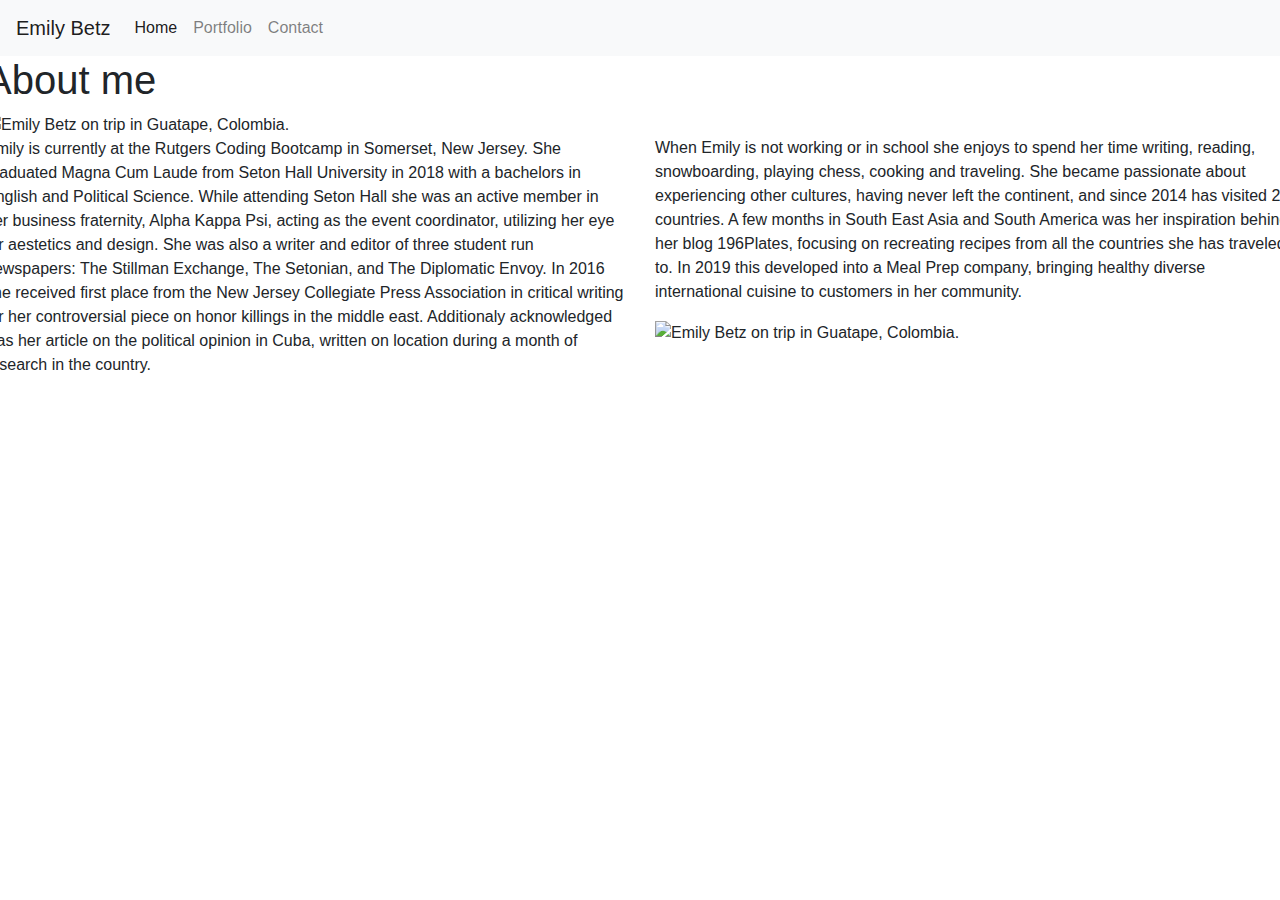
==== index.html @ ab047e42 "Rename Bootstrap_Portfolio/index.html to index.html" ====
<!DOCTYPE html>
    <html lang="en">
<head>
    <meta charset="UTF-8">
    <meta name="viewport" content="width=device-width, initial-scale=1.0">
    <meta http-equiv="X-UA-Compatible" content="ie=edge">
    <title>Emily Betz Portfolio</title>
        <link rel="stylesheet" type="text/css" href="assets/style.css"/>
        <link rel="stylesheet" href="https://stackpath.bootstrapcdn.com/bootstrap/4.3.1/css/bootstrap.min.css" integrity="sha384-ggOyR0iXCbMQv3Xipma34MD+dH/1fQ784/j6cY/iJTQUOhcWr7x9JvoRxT2MZw1T" crossorigin="anonymous">
        </head>
<div id="page">
<body>
    <header id="name links">
               <nav class="navbar navbar-expand-lg navbar-light bg-light">
                <a class="navbar-brand" href="#">Emily Betz</a>
                <button class="navbar-toggler" type="button" data-toggle="collapse" data-target="#navbarNav" aria-controls="navbarNav" aria-expanded="false" aria-label="Toggle navigation">
                  <span class="navbar-toggler-icon"></span>
                </button>
                <div class="collapse navbar-collapse" id="navbarNav">
                  <ul class="navbar-nav">
                    <li class="nav-item active">
                      <a class="nav-link" href="file:///C:/Users/Administrator/Downloads/Bootstrap_Portfolio/index.html">Home <span class="sr-only">(current)</span></a>
                    </li>
                    <li class="nav-item">
                      <a class="nav-link" href="file:///C:/Users/Administrator/Downloads/Bootstrap_Portfolio/portfolio.html">Portfolio</a>
                    </li>
                    <li class="nav-item">
                      <a class="nav-link" href="file:///C:/Users/Administrator/Downloads/Bootstrap_Portfolio/contact.html">Contact</a>
                    </li>
                    </ul>
                </div>
              </nav>
              
    </header>
         <div class="row">
            <div class="body bio">
          <h1 class="clearfix">About me</h1>
          <div class="row">
            <div class="col-md-6">
    <img src="assets/images/colombia2.jpeg" alt="Emily Betz on trip in Guatape, Colombia." width="300" Height="380" class="floatLeft"/> 
    <p class="bio" >
            Emily is currently at the Rutgers Coding Bootcamp in Somerset, New Jersey. She graduated Magna Cum Laude from Seton Hall University in 2018
    with a bachelors in English and Political Science. While attending Seton Hall she was an active member in her business fraternity, Alpha Kappa Psi, 
    acting as the event coordinator, utilizing her eye for aestetics and design. She was also a writer and editor of three student run newspapers:
    The Stillman Exchange, The Setonian, and The Diplomatic Envoy. In 2016 she received first place from the New Jersey Collegiate Press Association
    in critical writing for her controversial piece on honor killings in the middle east. Additionaly acknowledged was her article on the political opinion
    in Cuba, written on location during a month of research in the country.
          </div>
          <div class="col-md-6">      
    <br>When Emily is not working or in school she enjoys to spend her time writing, reading, snowboarding, playing chess, cooking and traveling. She became
    passionate about experiencing other cultures, having never left the continent, and since 2014 has visited 28 countries. A few months in South East Asia
    and South America was her inspiration behind her blog 196Plates, focusing on recreating recipes from all the countries she has traveled to. In 2019 this 
    developed into a Meal Prep company, bringing healthy diverse international cuisine to customers in her community. </p>
    <img src="assets/images/thailand.jpeg" alt="Emily Betz on trip in Guatape, Colombia." width="320" Height="320" class="floatLeft"/>
        </div>
        </div>
        </div>
      </div>
    </body>
</body>

</html>
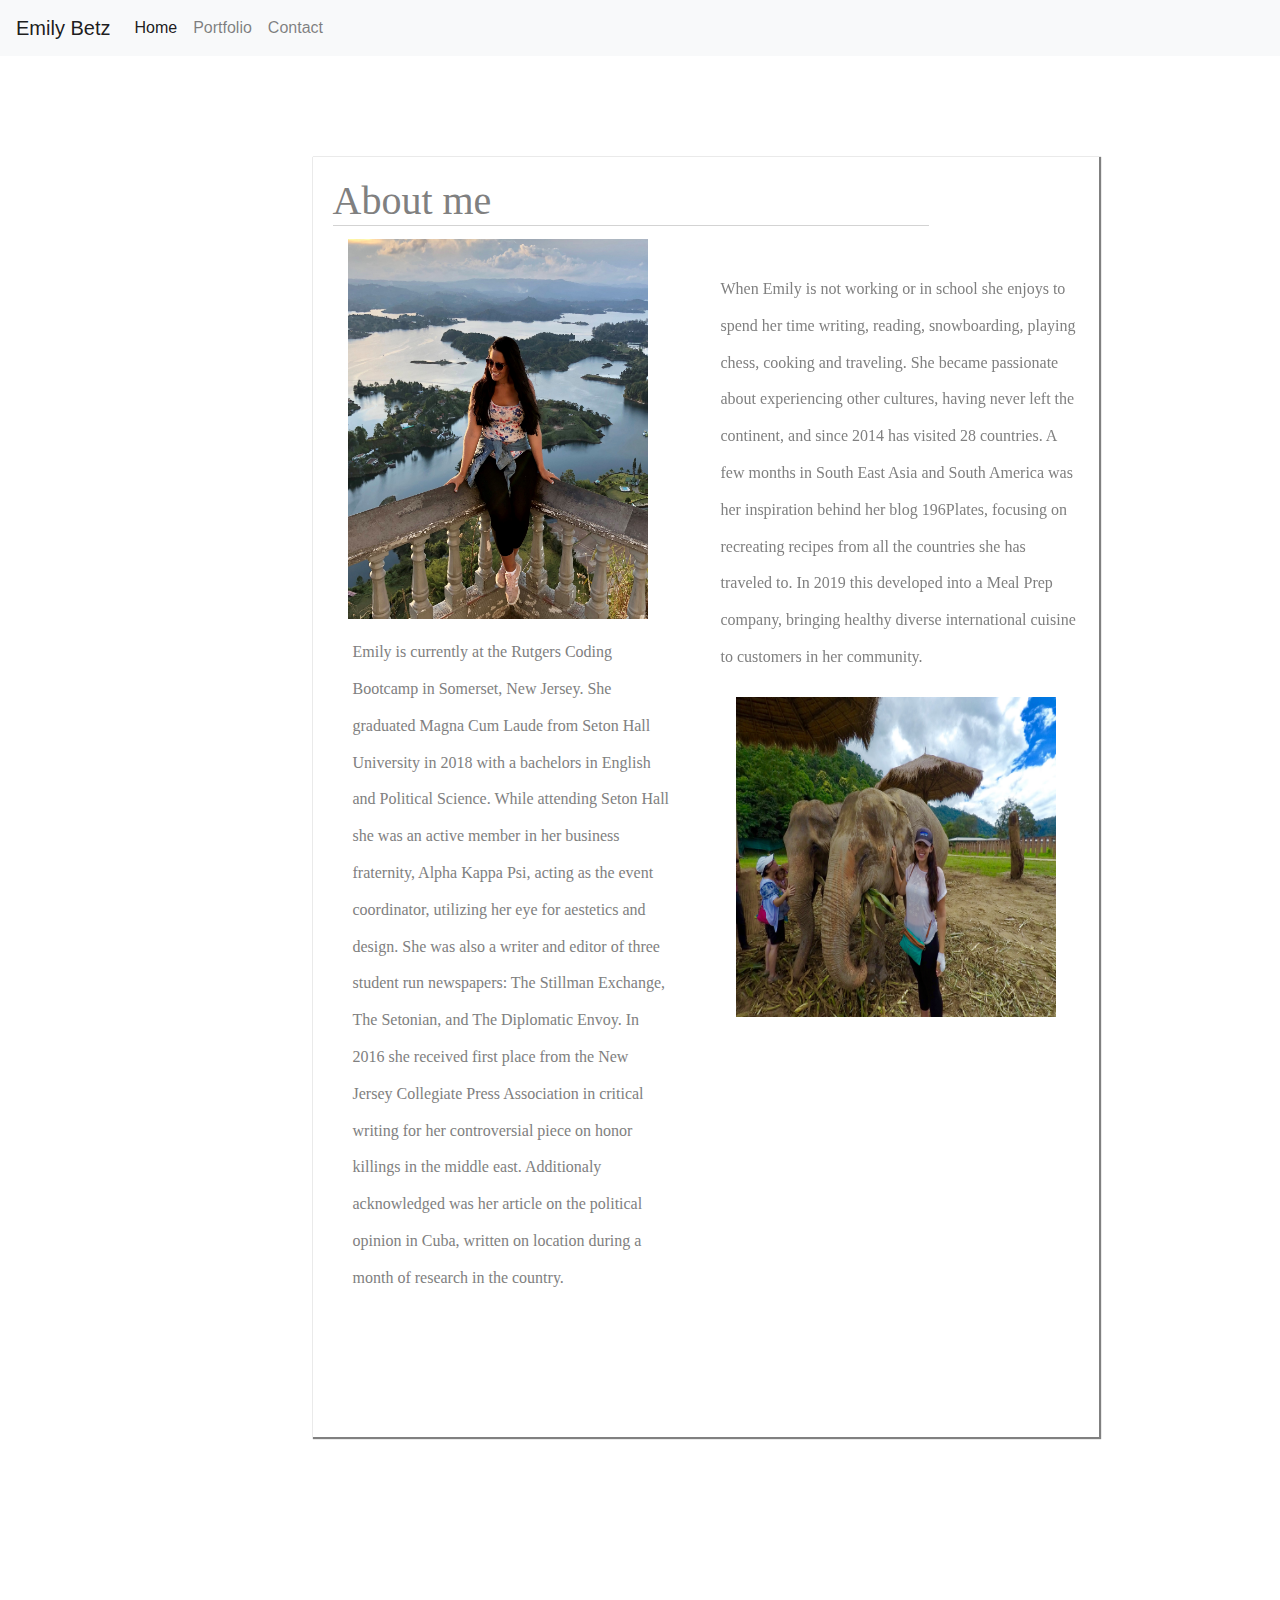
==== commit 4149fd32: "Update index.html" ====
--- a/index.html
+++ b/index.html
@@ -5,7 +5,7 @@
     <meta name="viewport" content="width=device-width, initial-scale=1.0">
     <meta http-equiv="X-UA-Compatible" content="ie=edge">
     <title>Emily Betz Portfolio</title>
-        <link rel="stylesheet" type="text/css" href="assets/style.css"/>
+        <link rel="stylesheet" type="text/css" href="style.css"/>
         <link rel="stylesheet" href="https://stackpath.bootstrapcdn.com/bootstrap/4.3.1/css/bootstrap.min.css" integrity="sha384-ggOyR0iXCbMQv3Xipma34MD+dH/1fQ784/j6cY/iJTQUOhcWr7x9JvoRxT2MZw1T" crossorigin="anonymous">
         </head>
 <div id="page">
@@ -37,7 +37,7 @@
           <h1 class="clearfix">About me</h1>
           <div class="row">
             <div class="col-md-6">
-    <img src="assets/images/colombia2.jpeg" alt="Emily Betz on trip in Guatape, Colombia." width="300" Height="380" class="floatLeft"/> 
+    <img src="Bootstrap_Portfolio/assets/images/colombia2.jpeg" alt="Emily Betz on trip in Guatape, Colombia." width="300" Height="380" class="floatLeft"/> 
     <p class="bio" >
             Emily is currently at the Rutgers Coding Bootcamp in Somerset, New Jersey. She graduated Magna Cum Laude from Seton Hall University in 2018
     with a bachelors in English and Political Science. While attending Seton Hall she was an active member in her business fraternity, Alpha Kappa Psi, 
@@ -51,7 +51,7 @@
     passionate about experiencing other cultures, having never left the continent, and since 2014 has visited 28 countries. A few months in South East Asia
     and South America was her inspiration behind her blog 196Plates, focusing on recreating recipes from all the countries she has traveled to. In 2019 this 
     developed into a Meal Prep company, bringing healthy diverse international cuisine to customers in her community. </p>
-    <img src="assets/images/thailand.jpeg" alt="Emily Betz on trip in Guatape, Colombia." width="320" Height="320" class="floatLeft"/>
+    <img src="Bootstrap_Portfolio/assets/images/thailand.jpeg" alt="Emily Betz on trip in Guatape, Colombia." width="320" Height="320" class="floatLeft"/>
         </div>
         </div>
         </div>
--- a/style.css
+++ b/style.css
@@ -0,0 +1,73 @@
+header {
+    height:84px;
+    float: right;
+    padding: 0px 0px 20px 0px;
+    margin: 0px 30px 20px 10px;
+    position:fixed;
+    left: -10px;
+    top:0px;
+    width:100%;
+}
+#name {
+    height:20px;
+    width: 190px;
+    margin: 50px 0px 0px 0px;
+    padding: 20px 20px 15px 0px;
+    right:20px;
+    text-align: center;
+    background-color: rgb(43, 209, 154);
+    font-family: Georgia, 'Times New Roman', Times, serif;
+    font-size: 25px;
+    color: white;
+    float: left;
+}
+.clearfix::after {
+    content:"";
+    display:block;
+    clear:both;
+    font-family: Georgia, 'Times New Roman', Times, serif;
+    font-size: 20px;
+    right:10px;
+    color: rgb(43, 209, 154);
+}
+.body {
+    margin: 12% 15% 15% 25%;
+    background-color: solid white;
+    color:gray;
+    box-shadow: 1px 1px 1px 1px;
+    float:right;
+    width: 70%;
+    height:1280px;
+    
+
+}
+.bio {
+    background-color: white;
+    text-align: left;
+    line-height: 230%;
+    font-family: Georgia, 'Times New Roman', Times, serif;
+    color:gray;
+    padding: 20px;
+}
+h1 {
+    border-bottom:1px solid lightgray;
+    width: 80%;
+    right:10px;
+    }
+img.floatLeft {
+    float: left;
+    margin: 5px 15px 15px 15px;
+    }
+#links {
+   position: relative;
+   right: 10%;
+   top:85%;
+   float: right;
+    }
+
+body{ background-image: url("images/roughcloth.png");
+}
+.body bio {
+    position: center;
+    width: 70%;
+}
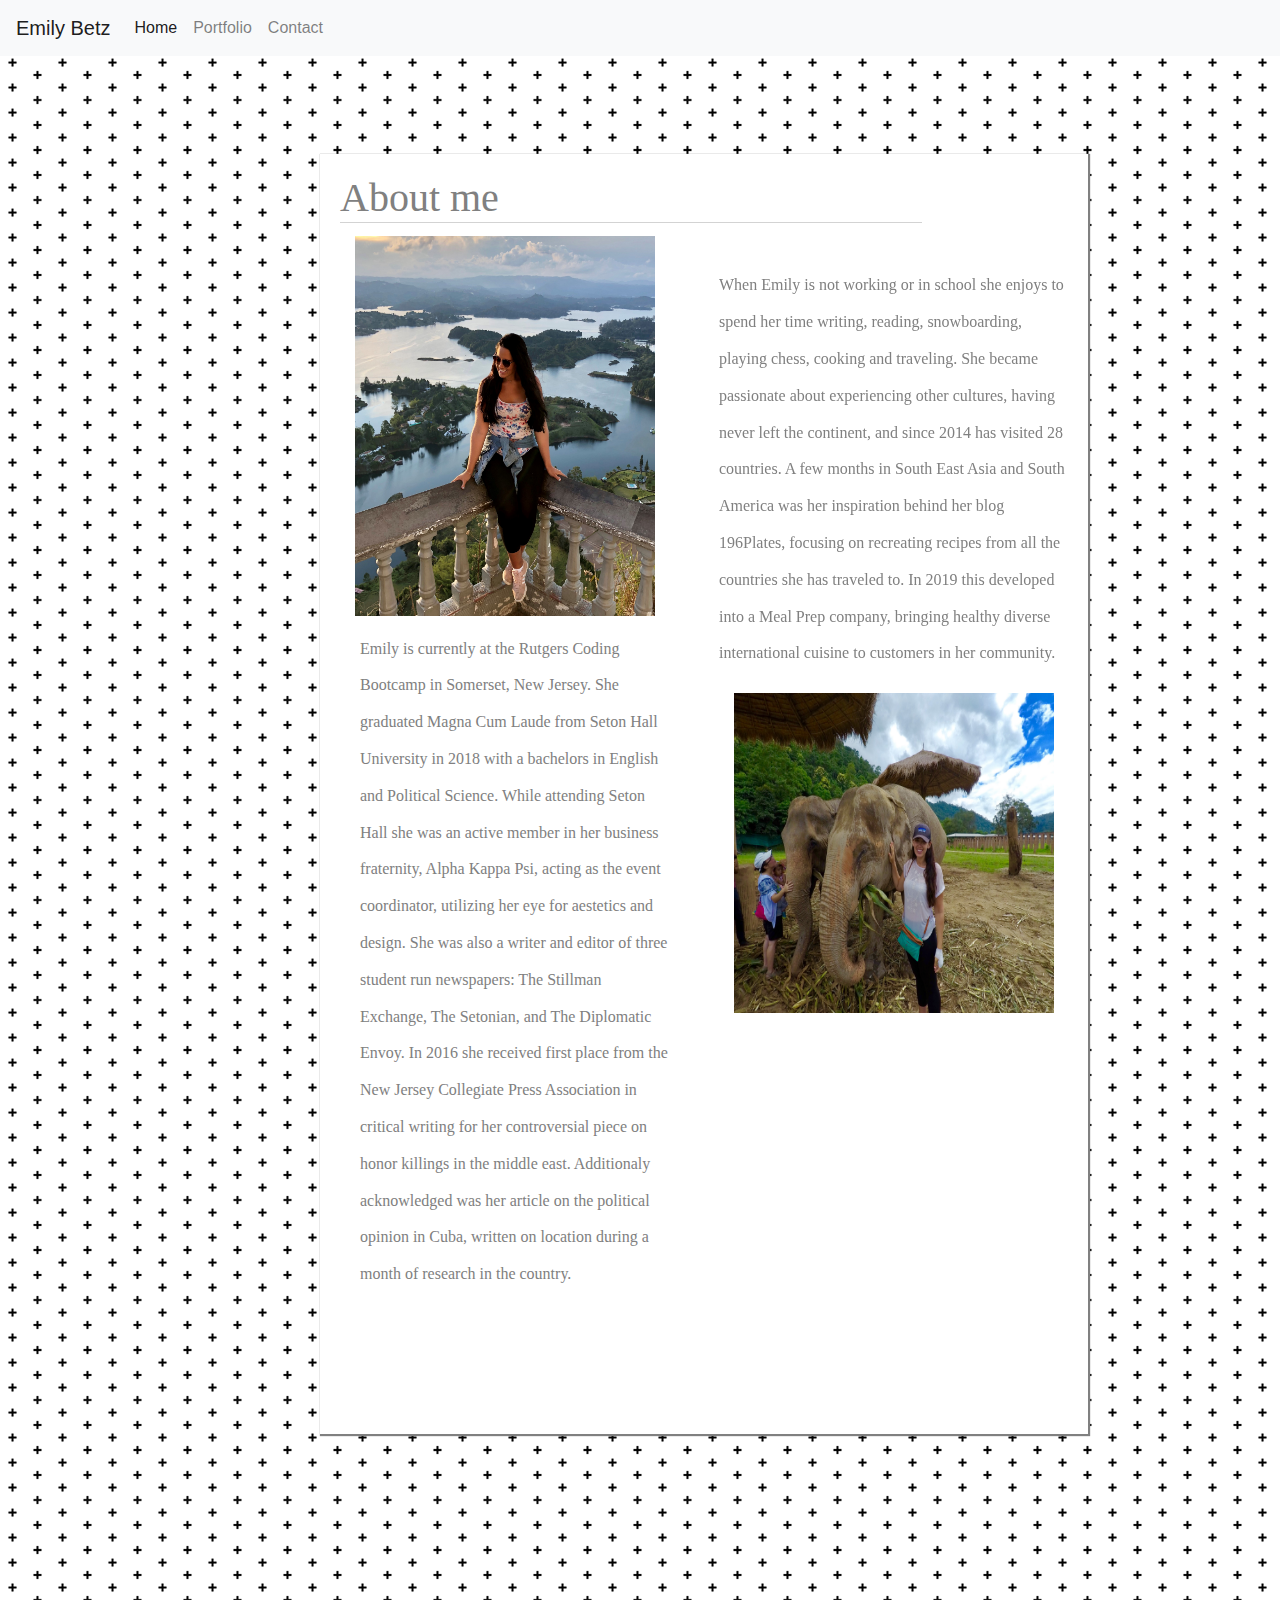
==== commit 3b3ffbb6: "Update index.html" ====
--- a/index.html
+++ b/index.html
@@ -9,7 +9,8 @@
         <link rel="stylesheet" href="https://stackpath.bootstrapcdn.com/bootstrap/4.3.1/css/bootstrap.min.css" integrity="sha384-ggOyR0iXCbMQv3Xipma34MD+dH/1fQ784/j6cY/iJTQUOhcWr7x9JvoRxT2MZw1T" crossorigin="anonymous">
         </head>
 <div id="page">
-<body>
+    <body>
+        <div class="container-fluid">
     <header id="name links">
                <nav class="navbar navbar-expand-lg navbar-light bg-light">
                 <a class="navbar-brand" href="#">Emily Betz</a>
@@ -19,13 +20,13 @@
                 <div class="collapse navbar-collapse" id="navbarNav">
                   <ul class="navbar-nav">
                     <li class="nav-item active">
-                      <a class="nav-link" href="file:///C:/Users/Administrator/Downloads/Bootstrap_Portfolio/index.html">Home <span class="sr-only">(current)</span></a>
+                      <a class="nav-link" href="/index.html">Home <span class="sr-only">(current)</span></a>
                     </li>
                     <li class="nav-item">
-                      <a class="nav-link" href="file:///C:/Users/Administrator/Downloads/Bootstrap_Portfolio/portfolio.html">Portfolio</a>
+                      <a class="nav-link" href="/portfolio.html">Portfolio</a>
                     </li>
                     <li class="nav-item">
-                      <a class="nav-link" href="file:///C:/Users/Administrator/Downloads/Bootstrap_Portfolio/contact.html">Contact</a>
+                      <a class="nav-link" href="/contact.html">Contact</a>
                     </li>
                     </ul>
                 </div>
@@ -56,6 +57,7 @@
         </div>
         </div>
       </div>
+        </div>
     </body>
 </body>
 
--- a/style.css
+++ b/style.css
@@ -65,7 +65,7 @@
    float: right;
     }
 
-body{ background-image: url("images/roughcloth.png");
+body{ background-image: url("Bootstrap_Portfolio/assets/images/roughcloth.png");
 }
 .body bio {
     position: center;
